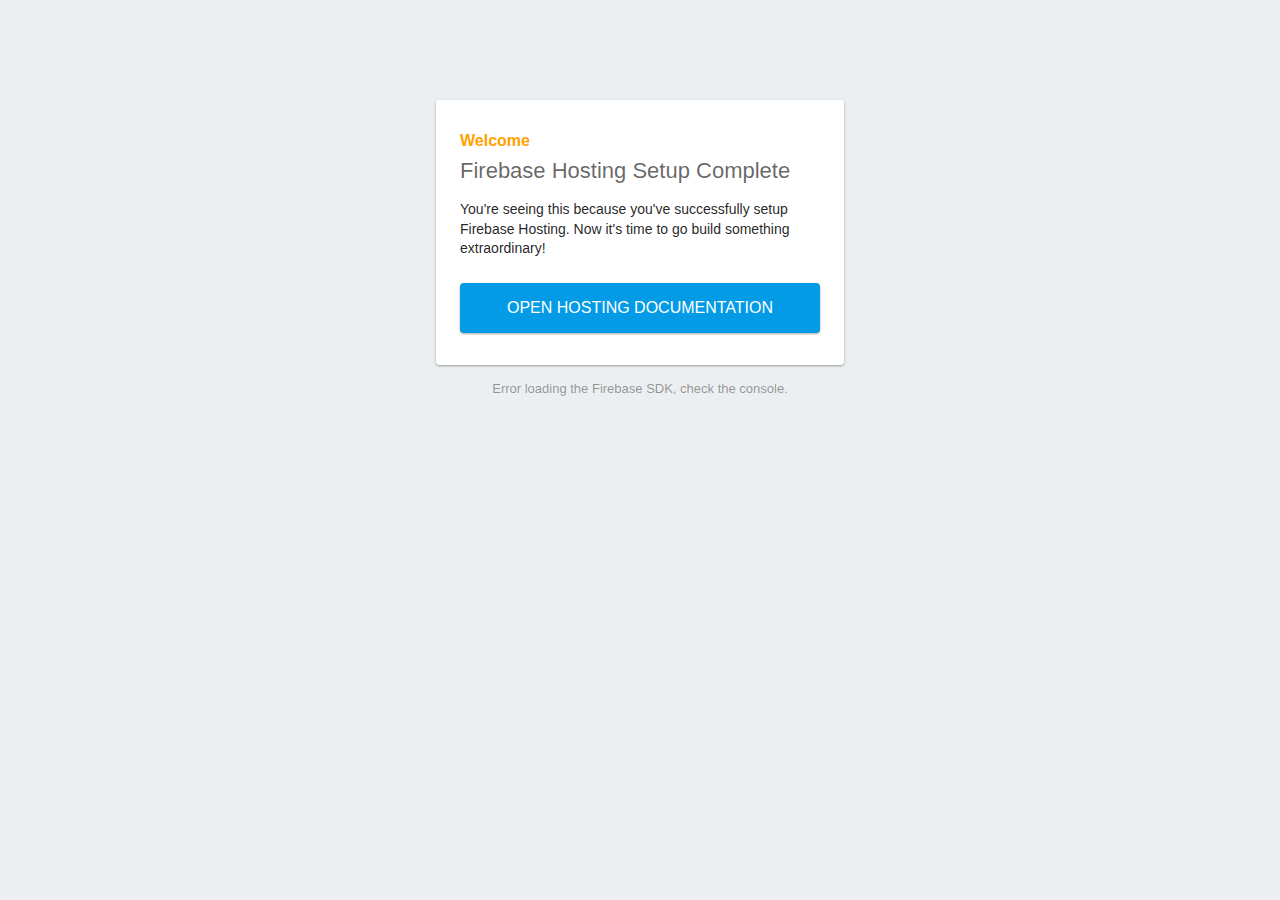
==== public/index.html @ 6ec8d489 "added firebase" ====
<!DOCTYPE html>
<html>
  <head>
    <meta charset="utf-8">
    <meta name="viewport" content="width=device-width, initial-scale=1">
    <title>Welcome to Firebase Hosting</title>

    <!-- update the version number as needed -->
    <script defer src="/__/firebase/5.3.1/firebase-app.js"></script>
    <!-- include only the Firebase features as you need -->
    <script defer src="/__/firebase/5.3.1/firebase-auth.js"></script>
    <script defer src="/__/firebase/5.3.1/firebase-database.js"></script>
    <script defer src="/__/firebase/5.3.1/firebase-messaging.js"></script>
    <script defer src="/__/firebase/5.3.1/firebase-storage.js"></script>
    <!-- initialize the SDK after all desired features are loaded -->
    <script defer src="/__/firebase/init.js"></script>

    <style media="screen">
      body { background: #ECEFF1; color: rgba(0,0,0,0.87); font-family: Roboto, Helvetica, Arial, sans-serif; margin: 0; padding: 0; }
      #message { background: white; max-width: 360px; margin: 100px auto 16px; padding: 32px 24px; border-radius: 3px; }
      #message h2 { color: #ffa100; font-weight: bold; font-size: 16px; margin: 0 0 8px; }
      #message h1 { font-size: 22px; font-weight: 300; color: rgba(0,0,0,0.6); margin: 0 0 16px;}
      #message p { line-height: 140%; margin: 16px 0 24px; font-size: 14px; }
      #message a { display: block; text-align: center; background: #039be5; text-transform: uppercase; text-decoration: none; color: white; padding: 16px; border-radius: 4px; }
      #message, #message a { box-shadow: 0 1px 3px rgba(0,0,0,0.12), 0 1px 2px rgba(0,0,0,0.24); }
      #load { color: rgba(0,0,0,0.4); text-align: center; font-size: 13px; }
      @media (max-width: 600px) {
        body, #message { margin-top: 0; background: white; box-shadow: none; }
        body { border-top: 16px solid #ffa100; }
      }
    </style>
  </head>
  <body>
    <div id="message">
      <h2>Welcome</h2>
      <h1>Firebase Hosting Setup Complete</h1>
      <p>You're seeing this because you've successfully setup Firebase Hosting. Now it's time to go build something extraordinary!</p>
      <a target="_blank" href="https://firebase.google.com/docs/hosting/">Open Hosting Documentation</a>
    </div>
    <p id="load">Firebase SDK Loading&hellip;</p>

    <script>
      document.addEventListener('DOMContentLoaded', function() {
        // // 🔥🔥🔥🔥🔥🔥🔥🔥🔥🔥🔥🔥🔥🔥🔥🔥🔥🔥🔥🔥🔥🔥🔥🔥🔥🔥🔥🔥🔥🔥🔥
        // // The Firebase SDK is initialized and available here!
        //
        // firebase.auth().onAuthStateChanged(user => { });
        // firebase.database().ref('/path/to/ref').on('value', snapshot => { });
        // firebase.messaging().requestPermission().then(() => { });
        // firebase.storage().ref('/path/to/ref').getDownloadURL().then(() => { });
        //
        // // 🔥🔥🔥🔥🔥🔥🔥🔥🔥🔥🔥🔥🔥🔥🔥🔥🔥🔥🔥🔥🔥🔥🔥🔥🔥🔥🔥🔥🔥🔥🔥

        try {
          let app = firebase.app();
          let features = ['auth', 'database', 'messaging', 'storage'].filter(feature => typeof app[feature] === 'function');
          document.getElementById('load').innerHTML = `Firebase SDK loaded with ${features.join(', ')}`;
        } catch (e) {
          console.error(e);
          document.getElementById('load').innerHTML = 'Error loading the Firebase SDK, check the console.';
        }
      });
    </script>
  </body>
</html>
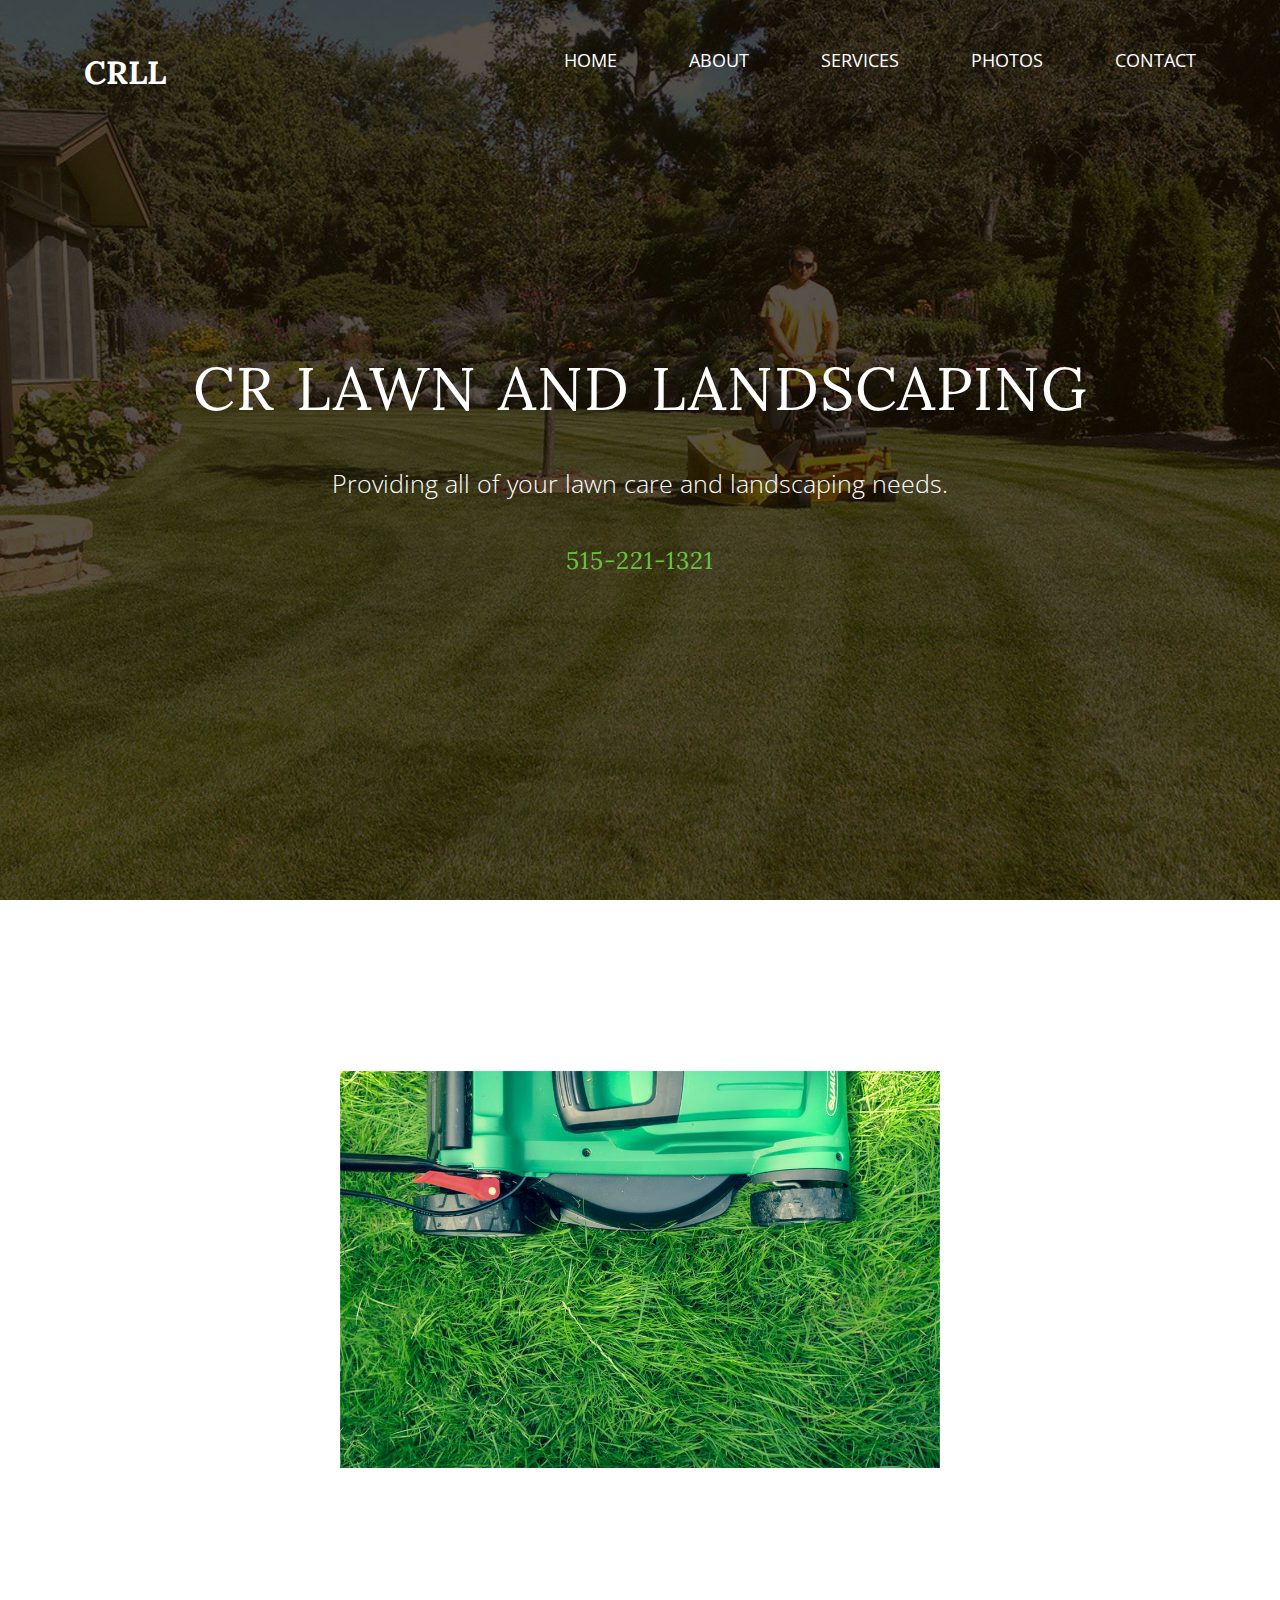
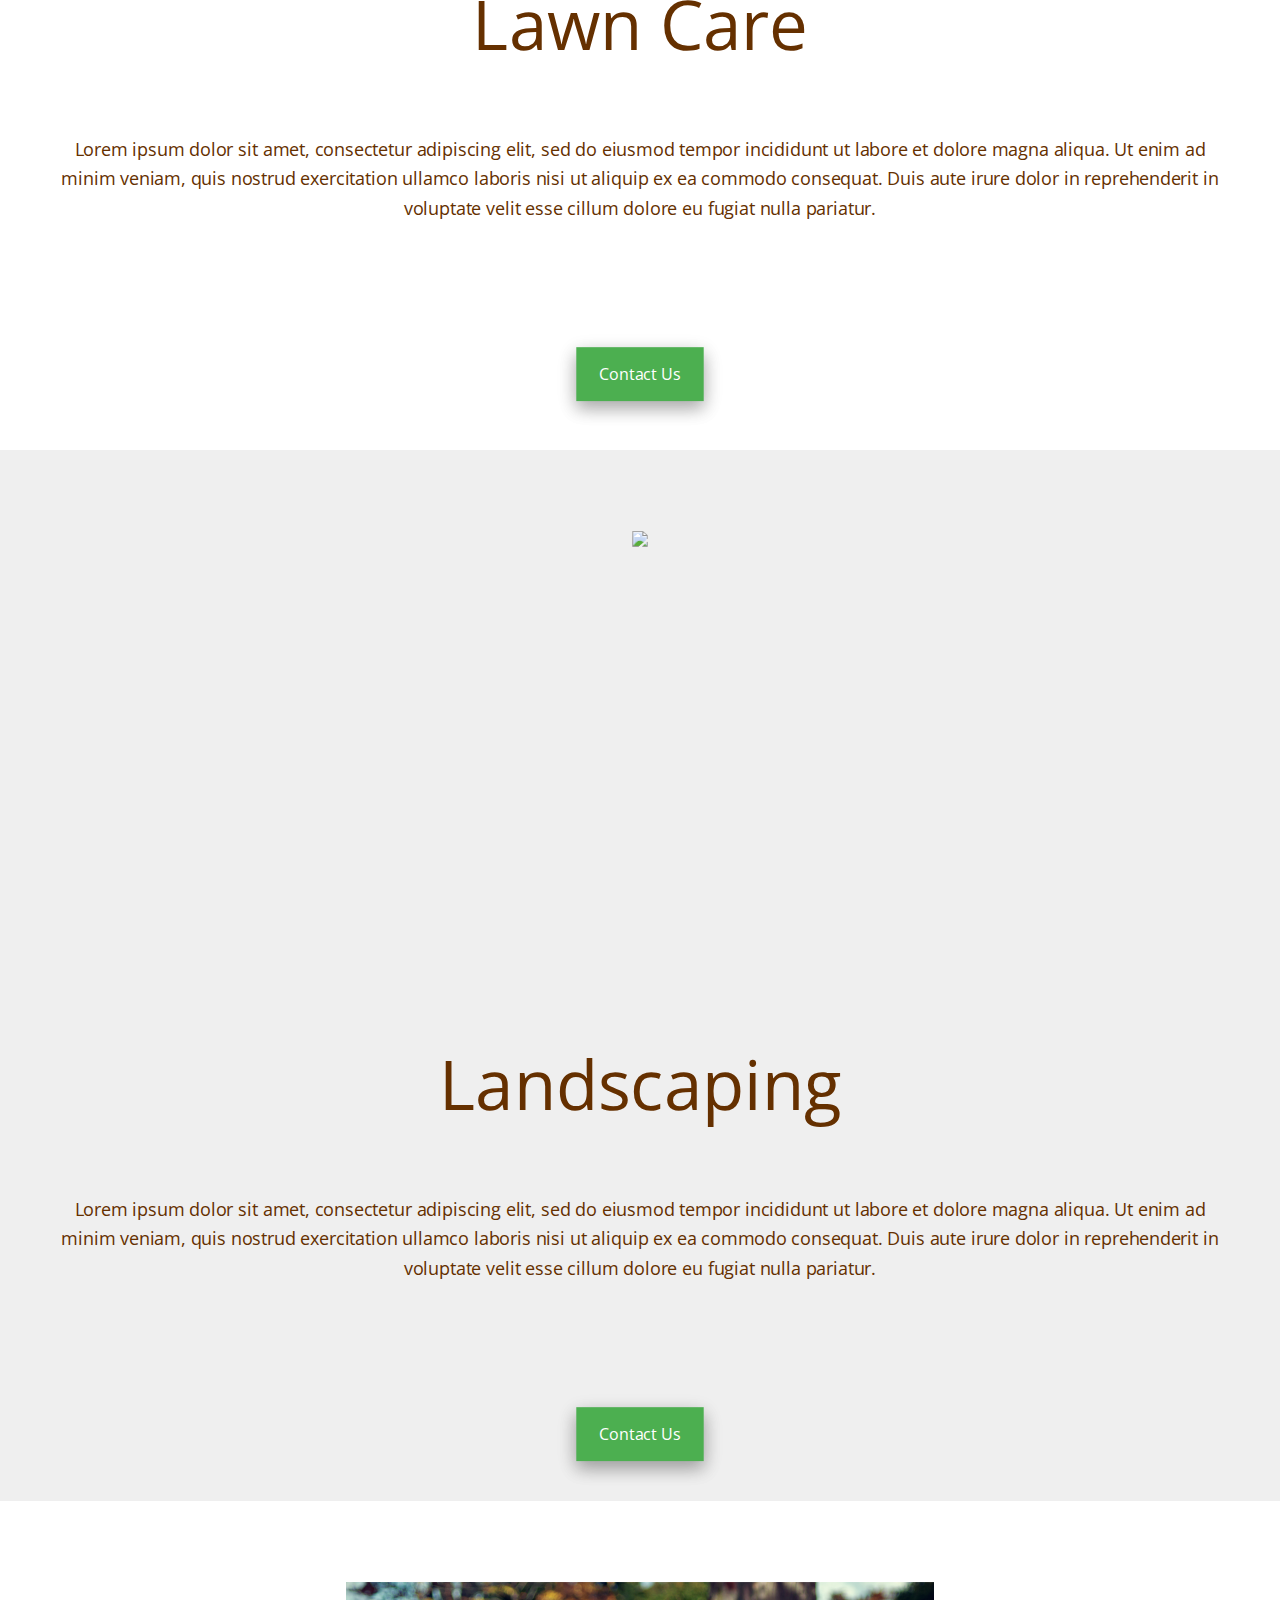
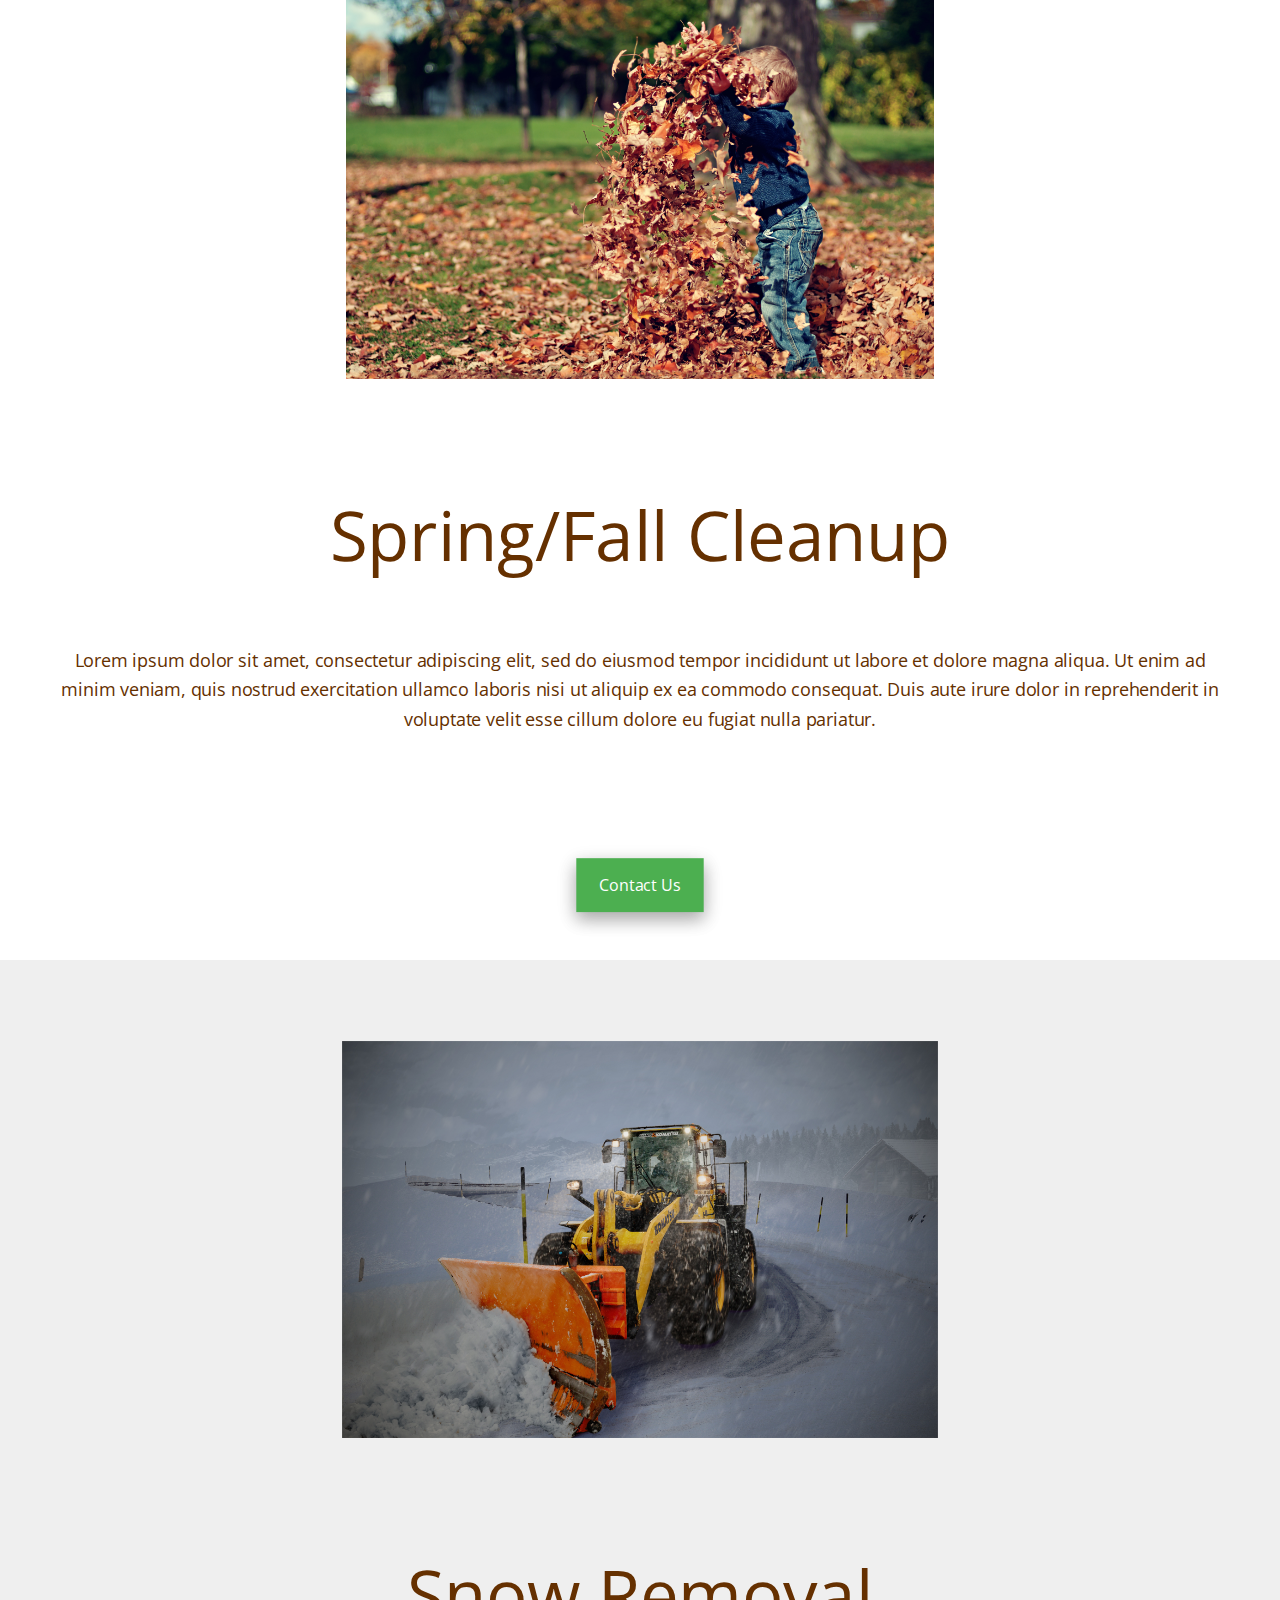
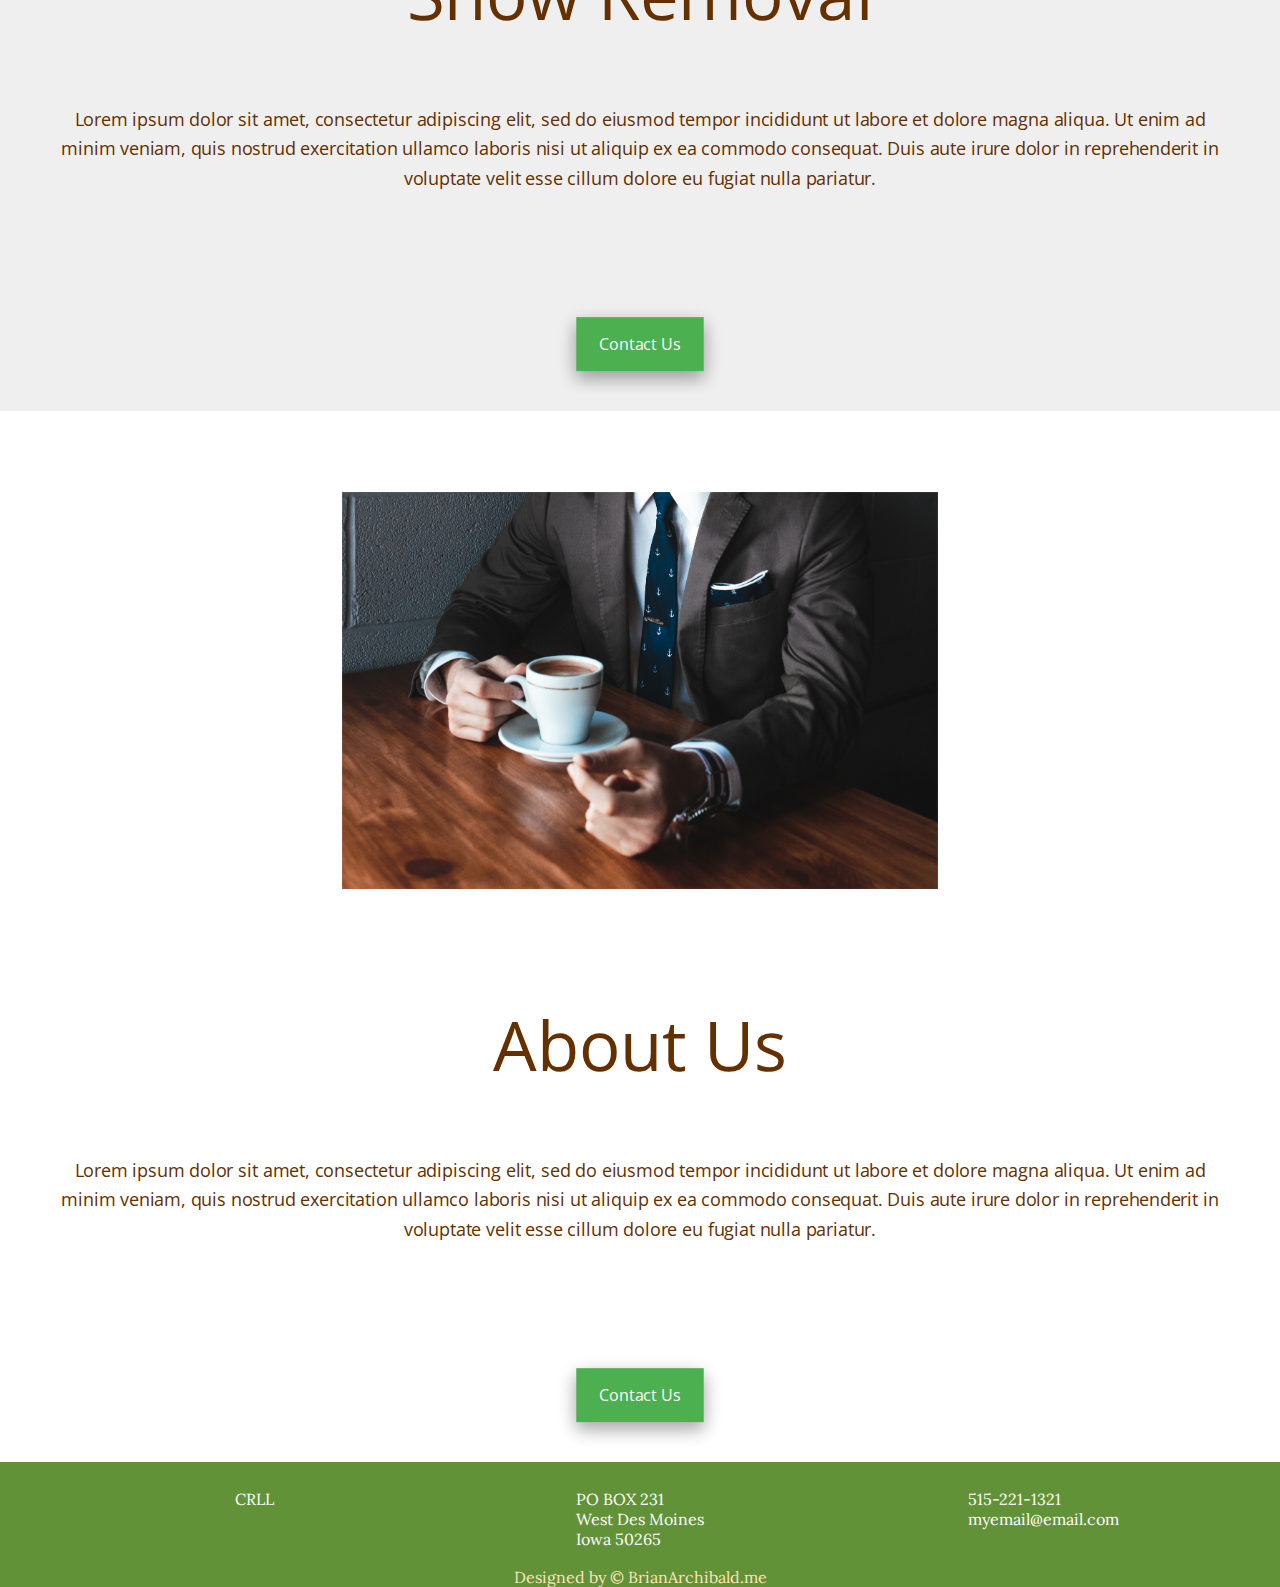
==== commit c012d250: "fixed firebase so now hosted" ====
--- a/public/index.html
+++ b/public/index.html
@@ -1,65 +1,259 @@
 <!DOCTYPE html>
 <html>
-  <head>
-    <meta charset="utf-8">
-    <meta name="viewport" content="width=device-width, initial-scale=1">
-    <title>Welcome to Firebase Hosting</title>
-
-    <!-- update the version number as needed -->
-    <script defer src="/__/firebase/5.3.1/firebase-app.js"></script>
-    <!-- include only the Firebase features as you need -->
-    <script defer src="/__/firebase/5.3.1/firebase-auth.js"></script>
-    <script defer src="/__/firebase/5.3.1/firebase-database.js"></script>
-    <script defer src="/__/firebase/5.3.1/firebase-messaging.js"></script>
-    <script defer src="/__/firebase/5.3.1/firebase-storage.js"></script>
-    <!-- initialize the SDK after all desired features are loaded -->
-    <script defer src="/__/firebase/init.js"></script>
-
-    <style media="screen">
-      body { background: #ECEFF1; color: rgba(0,0,0,0.87); font-family: Roboto, Helvetica, Arial, sans-serif; margin: 0; padding: 0; }
-      #message { background: white; max-width: 360px; margin: 100px auto 16px; padding: 32px 24px; border-radius: 3px; }
-      #message h2 { color: #ffa100; font-weight: bold; font-size: 16px; margin: 0 0 8px; }
-      #message h1 { font-size: 22px; font-weight: 300; color: rgba(0,0,0,0.6); margin: 0 0 16px;}
-      #message p { line-height: 140%; margin: 16px 0 24px; font-size: 14px; }
-      #message a { display: block; text-align: center; background: #039be5; text-transform: uppercase; text-decoration: none; color: white; padding: 16px; border-radius: 4px; }
-      #message, #message a { box-shadow: 0 1px 3px rgba(0,0,0,0.12), 0 1px 2px rgba(0,0,0,0.24); }
-      #load { color: rgba(0,0,0,0.4); text-align: center; font-size: 13px; }
-      @media (max-width: 600px) {
-        body, #message { margin-top: 0; background: white; box-shadow: none; }
-        body { border-top: 16px solid #ffa100; }
-      }
-    </style>
-  </head>
-  <body>
-    <div id="message">
-      <h2>Welcome</h2>
-      <h1>Firebase Hosting Setup Complete</h1>
-      <p>You're seeing this because you've successfully setup Firebase Hosting. Now it's time to go build something extraordinary!</p>
-      <a target="_blank" href="https://firebase.google.com/docs/hosting/">Open Hosting Documentation</a>
-    </div>
-    <p id="load">Firebase SDK Loading&hellip;</p>
-
-    <script>
-      document.addEventListener('DOMContentLoaded', function() {
-        // // 🔥🔥🔥🔥🔥🔥🔥🔥🔥🔥🔥🔥🔥🔥🔥🔥🔥🔥🔥🔥🔥🔥🔥🔥🔥🔥🔥🔥🔥🔥🔥
-        // // The Firebase SDK is initialized and available here!
-        //
-        // firebase.auth().onAuthStateChanged(user => { });
-        // firebase.database().ref('/path/to/ref').on('value', snapshot => { });
-        // firebase.messaging().requestPermission().then(() => { });
-        // firebase.storage().ref('/path/to/ref').getDownloadURL().then(() => { });
-        //
-        // // 🔥🔥🔥🔥🔥🔥🔥🔥🔥🔥🔥🔥🔥🔥🔥🔥🔥🔥🔥🔥🔥🔥🔥🔥🔥🔥🔥🔥🔥🔥🔥
-
-        try {
-          let app = firebase.app();
-          let features = ['auth', 'database', 'messaging', 'storage'].filter(feature => typeof app[feature] === 'function');
-          document.getElementById('load').innerHTML = `Firebase SDK loaded with ${features.join(', ')}`;
-        } catch (e) {
-          console.error(e);
-          document.getElementById('load').innerHTML = 'Error loading the Firebase SDK, check the console.';
-        }
-      });
-    </script>
-  </body>
-</html>
+<head>
+	<meta charset="utf-8">
+	<meta name="viewport" content="width=device-width, initial-scale=1">
+	<title>Lawn Service</title>
+	<link rel="stylesheet" type="text/css" href="lawn.css">
+	<link href="https://fonts.googleapis.com/css?family=Lora|Open+Sans:300,400" rel="stylesheet">
+	<link rel="stylesheet" href="https://use.fontawesome.com/releases/v5.1.0/css/all.css" integrity="sha384-lKuwvrZot6UHsBSfcMvOkWwlCMgc0TaWr+30HWe3a4ltaBwTZhyTEggF5tJv8tbt" crossorigin="anonymous">
+	<script src="https://www.gstatic.com/firebasejs/5.3.1/firebase.js"></script>
+	<script>
+	  // Initialize Firebase
+	  var config = {
+	    apiKey: "AIzaSyAMvGsWB7VP4_h32WB6USJgxxNFpO6At3k",
+	    authDomain: "lawn-894dc.firebaseapp.com",
+	    databaseURL: "https://lawn-894dc.firebaseio.com",
+	    projectId: "lawn-894dc",
+	    storageBucket: "lawn-894dc.appspot.com",
+	    messagingSenderId: "594100367032"
+	  };
+	  firebase.initializeApp(config);
+	</script>
+</head>
+<body>
+	<div id="app">
+		<header class="header" id="header">
+			<nav class="navbar navbar-top" id="navbarTop">
+				<div class="navLogo">
+					<a>
+						<h1 id="nav-logo" class="logo">CRLL</h1>
+					</a>
+				</div>
+				<div class="navList">
+					<ul class="nav-list-top">
+						<li>
+							<a class="nav-active" href="#header">
+								<div class="nav-list-items">HOME</div>
+							</a>
+						</li>
+						<li>
+							<a class="nav-active" href="#about-section">
+								<div class="nav-list-items">ABOUT</div>
+							</a>
+						</li>
+						<li>
+							<a class="nav-active" href="#lawncare-section">
+								<div class="nav-list-items">SERVICES</div>
+							</a>
+						</li>
+						<li>
+							<a class="nav-active" href="gallery.html">
+								<div class="nav-list-items">PHOTOS</div>
+							</a>
+						</li>
+						<li>
+							<a class="nav-active" href="contact-form.html">
+								<div class="nav-list-items">CONTACT</div>
+							</a>
+						</li>
+					</ul>
+				</div>
+
+				<div class="mobile-nav-container">
+					<ul class="mobile-nav-list-bottom">
+						<li class="navLogoBottom">
+							<a class="nav-active " href="#lawncare">
+								<div class="nav-list-items">CR LOGO</div>
+							</a>
+						</li>
+						<a class="mobile-nav-icon">
+							<i class="fa fa-bars" id="menu-icon" aria-hidden="true"></i> 
+						</a>
+				</div>		
+			</nav>     <!-- End of Nav Bar Top -->
+
+			<nav class="mobile-nav" id="mobile-nav">
+				<div class="mobile-menu" id="close-menu">
+					<ul class="mobile-list" id="mobile-list">
+						<li>
+							<a class="nav-active">
+								<div class="nav-list-mobile" class="close-menu">Close Menu</div>
+							</a>
+						</li>
+						<li>
+							<a class="nav-active" href="contact-form.html">
+								<div class="nav-list-mobile" id="mobile-contact" class="close-menu">Contact</div>
+							</a>
+						</li>
+						<li>
+							<a class="nav-active" href="#lawncare-section">
+								<div class="nav-list-mobile" class="close-menu">Lawn Care</div>
+							</a>
+						</li>
+						<li>
+							<a class="nav-active" href="#landscaping-section">
+								<div class="nav-list-mobile" class="close-menu">Landscaping</div>
+							</a>
+						</li>
+						<li>
+							<a class="nav-active" href="#cleanup-section">
+								<div class="nav-list-mobile" class="close-menu">Spring/Fall Cleanup</div>
+							</a>
+						</li>
+						<li>
+							<a class="nav-active" href="#snow-section">
+								<div class="nav-list-mobile" class="close-menu">Snow Removal</div>
+							</a>
+						</li>
+						<li>
+							<a class="nav-active" href="gallery.html">
+								<div class="nav-list-mobile" class="close-menu">Photos</div>
+							</a>
+						</li>
+						<li>
+							<a class="nav-active" href="#about-section">
+								<div class="nav-list-mobile" id="about-mobile" class="close-menu">About</div>
+							</a>
+						</li>	
+					</ul>
+				</div>
+			</nav>    <!--  End of Mobile Nav -->
+
+			<div class="header-text">
+				<h1 class="header-main-text">CR Lawn and Landscaping</h1>
+				<p class="header-additional-text">Providing all of your lawn care and landscaping needs.</p>
+				<p class="header-phone">515-221-1321</p>
+			</div>     <!-- End of Header Text -->
+		</header>      <!--End of header-->
+
+		<section class="lawncare" id="lawncare-section">
+			<div class="section-container" id="lawncare-section">
+				<div class="section-img">
+					<img id="lawncare-photo" src="mower.jpg">
+				</div>
+				<div class="section-text">
+					<h1 class="section-header">
+					Lawn Care
+					</h1>
+					<p class="section-main-text">
+					Lorem ipsum dolor sit amet, consectetur adipiscing elit, sed do eiusmod tempor incididunt ut labore et dolore magna aliqua. Ut enim ad minim veniam, quis nostrud exercitation ullamco laboris nisi ut aliquip ex ea commodo consequat. Duis aute irure dolor in reprehenderit in voluptate velit esse cillum dolore eu fugiat nulla pariatur. 
+					</p>
+				</div>
+				<div class="button-container">
+					<a class="contact-button" href="contact-form.html">
+					<button class="contact">Contact Us</button>
+					</a>
+				</div>
+			</div>
+		</section>    <!-- End of Lawn Care Section -->
+
+		<section class="landscaping" id="landscaping-section">
+			<div class="section-container">
+				<div class="section-img">
+					<img id="landscaping-photo" src="landscape.jpg">
+				</div>
+				<div class="section-text">
+					<h1 class="section-header">
+						Landscaping
+					</h1>
+					<p class="section-main-text">
+						Lorem ipsum dolor sit amet, consectetur adipiscing elit, sed do eiusmod tempor incididunt ut labore et dolore magna aliqua. Ut enim ad minim veniam, quis nostrud exercitation ullamco laboris nisi ut aliquip ex ea commodo consequat. Duis aute irure dolor in reprehenderit in voluptate velit esse cillum dolore eu fugiat nulla pariatur. 
+					</p>
+				</div>
+				<div class="button-container">
+					<a class="contact-button" href="contact-form.html">
+					<button class="contact">Contact Us</button>
+					</a>
+				</div>
+			</div>
+		</section>  <!-- End of Landscaping Section -->
+
+		<section class="cleanup" id="cleanup-section">
+			<div class="section-container" id="cleanup-container">
+				<div class="section-img">
+					<img id="cleanup-photo" src="leaves.jpg">
+				</div>
+				<div class="section-text">
+					<h1 class="section-header">
+						Spring/Fall Cleanup
+					</h1>
+					<p class="section-main-text">
+						Lorem ipsum dolor sit amet, consectetur adipiscing elit, sed do eiusmod tempor incididunt ut labore et dolore magna aliqua. Ut enim ad minim veniam, quis nostrud exercitation ullamco laboris nisi ut aliquip ex ea commodo consequat. Duis aute irure dolor in reprehenderit in voluptate velit esse cillum dolore eu fugiat nulla pariatur. 
+					</p>
+				</div>
+				<div class="button-container">
+					<a class="contact-button" href="contact-form.html">
+					<button class="contact">Contact Us</button>
+					</a>
+				</div>
+			</div>
+		</section>  <!-- End of Clean Up Section -->
+
+		<section class="snowremoval" id="snow-section">
+			<div class="section-container">
+				<div class="section-img">
+					<img id="snow-photo" src="snow.jpg">
+				</div>
+				<div class="section-text">
+					<h1 class="section-header">
+						Snow Removal
+					</h1>
+					<p class="section-main-text">
+						Lorem ipsum dolor sit amet, consectetur adipiscing elit, sed do eiusmod tempor incididunt ut labore et dolore magna aliqua. Ut enim ad minim veniam, quis nostrud exercitation ullamco laboris nisi ut aliquip ex ea commodo consequat. Duis aute irure dolor in reprehenderit in voluptate velit esse cillum dolore eu fugiat nulla pariatur. 
+					</p>
+				</div>
+				<div class="button-container">
+					<a class="contact-button" href="contact-form.html">
+					<button class="contact">Contact Us</button>
+					</a>
+				</div>
+			</div>
+		</section>  <!-- End of Snow Removal Section -->
+
+		<section class="about" id="about-section">
+			<div class="section-container" id="about-container">
+				<div class="section-img">
+					<img id="about-photo" src="owner.jpg">
+				</div>
+				<div class="section-text">
+					<h1 class="section-header">
+						About Us
+					</h1>
+					<p class="section-main-text">
+						Lorem ipsum dolor sit amet, consectetur adipiscing elit, sed do eiusmod tempor incididunt ut labore et dolore magna aliqua. Ut enim ad minim veniam, quis nostrud exercitation ullamco laboris nisi ut aliquip ex ea commodo consequat. Duis aute irure dolor in reprehenderit in voluptate velit esse cillum dolore eu fugiat nulla pariatur. 
+					</p>
+				</div>
+				<div class="button-container">
+					<a class="contact-button" href="contact-form.html">
+					<button class="contact">Contact Us</button>
+					</a>
+				</div>
+			</div>
+		</section>  <!-- End of Contact Section -->
+
+		<footer>
+			<div class="footer">
+				<div class="footer-contact-logo">
+					<div class="logo">CRLL
+					</div>
+					<div class="footer-address">
+						<li>PO BOX 231<br> West Des Moines<br> Iowa 50265</li>
+					</div>
+					<div class="footer-other-contact">
+						<li class="footer-phone">515-221-1321</li>
+						<li class="footer-email">myemail@email.com</li>
+				        <li>
+				          <i class="fab fa-facebook-f"></i>
+				        </li>    
+					</div>
+				</div>
+					<a class="footer-copyright" href="http://www.brianarchibald.me">
+						<div class="copyright">Designed by &copy; BrianArchibald.me</div>
+					</a>
+			</div>
+		</footer>
+	</div> <!-- End of Div Id App -->
+	<script type="text/javascript" src="lawn.js"></script>
+</body>
+</html>--- a/public/lawn.css
+++ b/public/lawn.css
@@ -0,0 +1,545 @@
+* {
+	font-family: Open Sans, sans-serif;
+	box-sizing: border-box;
+}
+body {
+	margin: 0;
+}
+html,body{
+	min-height:100%;
+	min-width: 100%;
+}
+a {
+	text-decoration: none;
+}
+
+/*  Header Section  */
+
+.header {	
+	background-image: linear-gradient(rgba(0, 0, 0, 0.1), rgba(0, 0, 0, 0.1)), url(hero.jpg);
+	background-size: cover;
+	background-position: center;
+	background-attachment: fixed;
+	height: 100vh;
+	color: white;
+	display: flex;
+	flex-direction: column;
+	justify-content: space-around;
+	align-items: center;
+}
+.header-text {
+	margin-top: -75vh;
+}
+.header-main-text {
+	font-size: 60px;
+	font-weight: 200;
+	text-align: center;
+	text-transform: uppercase;
+	letter-spacing: 1px;
+	word-spacing: 4px;
+	font-family: 'Lora', serif;	
+}
+.header-additional-text {
+	font-size: 25px;
+	font-weight: 200;
+	text-align: center;
+    margin-bottom: 20vh;
+}
+.header-phone {
+	text-align: center;
+	font-family: 'Lora', serif;
+	font-size: 1.5em;
+	margin-top: -15vh;
+	color: #68c440;
+	letter-spacing: 1px;
+}
+
+/* Top Nav Bar  */
+
+.navbar-top {
+	display: grid;
+	grid-template-columns: 2fr 1fr;
+	top: -30vh;
+	padding: 0 3em;
+	margin: 0;
+	z-index: 100;
+	width: 100%;
+	position: relative;
+	transition: all 1s;
+}
+.nav-list-top {
+	list-style-type: none;
+	display: grid;
+	grid-template-columns: 1fr 1fr 1fr 1fr 1fr;
+	justify-items: center;
+	padding: 0;
+	font-size: 1.1em;
+}
+.nav-list-top li {
+	margin: 0 4vh;
+}
+.nav-list-top a {
+	color: white;
+}
+.navtop-hide {
+	visibility: hidden;
+	transition: all 1s;
+}
+.nav-sticky-v2 {
+	display: grid;
+	grid-template-columns: 2fr 1fr;
+	background-color: #629238;
+	position: fixed;
+	top: 0;	
+	margin: 0;
+	z-index: 100;
+	width: 100%;
+	box-shadow: 0px 3px 6px 0px rgba(50, 50, 50, 0.39);
+}
+
+/* Mobile Nav Pop Up  */
+
+.mobile-nav {
+	display: none;
+	position: fixed;
+	width: 100%;
+	top: 0px;
+	z-index: 100;
+}
+.mobile-list {
+	background: #629238;
+	padding-top: 0px;
+	z-index: 100;
+    margin: 0px;
+    list-style-type: none;
+    font-family: Open Sans, sans-serif;
+    text-transform: uppercase;
+    font-weight: 500;
+    letter-spacing: 1px;
+    text-align: center;
+    opacity: .85;
+}
+.nav-list-mobile {
+	text-decoration: none;
+	color: white;
+	padding: 8px 0px;
+    font-size: 16px;
+    border-bottom: solid 1px rgb(255, 255, 255, 0.85);
+    margin-left: -6vh;
+}
+#about-mobile {
+	border-bottom: none;
+}
+
+/*  Bottom Nav Bar  */
+
+.navbar-bottom {
+	top: 0;
+	margin: 0;
+	z-index: 1000;
+	width: 100%;
+	transition: all 1s;
+	background-color: #629238;
+}
+.navLogoBottom {
+	max-width: 0;
+	overflow: hidden;
+	background-color: #4f792a;
+	justify-content: center;
+	display: none;
+	transition: all .5s;
+}
+.nav-logo, .logo {
+	font-family: 'Lora', serif;
+	color: white;
+	margin-left: 4vh;
+}
+.nav-list-bottom {
+	list-style-type: none;
+	margin: 0;
+  	padding: 1em 2em 1em 0;
+  	list-style: none;
+  	display:flex;	
+	font-size: 1.2em;
+	transition: all .5s;
+}
+.nav-list-bottom li {
+  flex: 1;
+  text-align: center;
+  display: flex;
+  justify-content: center;
+  align-items: center;
+}
+.nav-list-bottom a {
+	color: white;
+}
+.bottom-nav-fixed .navbar-bottom {
+	position: fixed;
+	width: 100%;
+	box-shadow: 0 3px rgba(0,0,0,0.1);
+}
+.bottom-nav-fixed .navLogoBottom {
+	max-width: 200px;
+	font-weight: 600;
+  	font-size: 30px;
+  	display: inline-block;
+}
+
+/* Mobile Nav Icon */
+
+.mobile-nav-icon {
+	cursor: pointer;
+	margin-top: 1vh;	
+}
+#menu-icon {
+	font-size: 3vh;
+	color: white;
+}
+.mobile-nav-container {
+	display: none;
+}
+.mobile-nav-list-bottom {
+	display: flex;
+	flex-direction: row;
+	justify-content: space-around;
+}
+.contact-button {
+	cursor: pointer;
+}
+
+/* Section Container  */
+
+.lawncare {
+	width: 100%;
+}
+.section-container 	{
+	margin: 10em 4em;
+	display: grid;
+	grid-gap: 4em;
+	grid-template-columns: 1fr 1fr;
+	transform: scale(0.98);
+	transition: transform 0.5s;
+}
+#cleanup-container, #about-container {
+	margin-top: 0;
+}
+.section-text {
+	display: grid;
+}
+.bottom-nav-fixed .section-container {
+	transform: scale(1);
+}
+.section-container img {
+	height: 45vh;
+	display: grid;
+	align-self: center;
+	padding: 2em 4em 2em 0;
+}
+.section-header {
+	font-size: 70px;
+	color: #653000;
+	font-weight: 400;
+}
+.section-main-text {
+	font-size: 16px;
+	color: #653000;
+	line-height: 30px;
+}
+
+/* Landscaping Section  */
+
+#landscaping-section {
+	background-color: #efefef;
+	margin-top: -9vh;
+}
+
+/* Snow Removal */
+
+.snowremoval {
+	background-color: #efefef;
+	margin-top: -9vh;
+}
+
+/* Buttons */
+
+button {
+	width: 130px;
+	height: 55px;
+	background-color: #4CAF50;
+    border: none;
+    color: white;
+    padding: 15px 22px;
+    text-align: center;
+    text-decoration: none;
+    display: inline-block;
+    font-size: 16px;
+    margin-bottom: 30px;
+    box-shadow: 0 8px 16px 0 rgba(0,0,0,0.2), 0 6px 20px 0 rgba(0,0,0,0.19);
+}
+button:hover {
+	box-shadow: 0 12px 16px 0 rgba(0,0,0,0.24), 0 17px 50px 0 rgba(0,0,0,0.19);
+	background-color: #59d15d;
+	cursor: pointer;
+}
+
+/* Footer  */
+
+.footer {
+	background-color: #629238;
+}
+.footer-address li {
+	list-style: none;
+	font-family: 'Lora', serif;
+}
+.footer-other-contact li {
+	list-style: none;
+	font-family: 'Lora', serif;
+}
+.footer-contact-logo {
+	display: grid;
+	grid-template-columns: 1fr 1fr 1fr;
+	grid-gap: 20px;
+	justify-items: center;
+	padding: 3vh 5vh 0 5vh;
+	color: white;
+}
+.copyright {
+	text-align: center;
+	padding-top: 2vh;
+	color: #ffe3bc;
+	font-family: 'Lora', serif;
+}
+
+/*  Image Gallery   */
+.gallery-body {
+	background-color: #efefef;
+}
+.gallery-header {
+	color: #653000;
+	text-align: center;
+	font-size: 50px;
+	font-family: Open Sans;
+}
+.gallery-container {
+	margin: 10vh 5vh;
+}
+.gallery-buttons {
+	display: flex;
+	flex-direction: row;
+	justify-content: space-around;
+}
+.gallery-row {
+  display: flex;
+  flex-wrap: wrap;
+  justify-content: center;
+  overflow: hidden;
+}
+.gallery-photo {
+	width: 100%;
+}
+
+/* Create four equal columns that sits next to each other */
+
+.gallery-column {
+  flex: 25%;
+  max-width: 25%; 
+  overflow: hidden;
+}
+.gallery-column img {
+  vertical-align: middle;
+}
+
+/* Contact Form  */
+
+.form-body {
+	background-color: #efefef ;
+	background-size: cover;
+	background-position: center;
+	background-attachment: fixed;
+	margin: 0;
+}
+.form-container {
+	display: grid;
+	grid-template-columns: 0.8fr 1fr;
+	justify-content: center;
+	margin: 20vh 7vh;	
+	grid-gap: 10px;
+}
+.form-text {
+	color: #653000;
+	margin-left: 2vh;
+}
+.pure-group {
+	border: none;
+	display: grid;
+	grid-template-rows: 1fr;
+	color: #653000;
+}
+.form-details {
+	margin-right: 3vw;
+}
+.form-title {
+	font-size: 28px;
+	color: #653000;
+	text-align: center;	
+}
+.other-contact, .contact-address {
+	text-align: center;
+}
+#contact-us {
+	margin-left: 3vw;
+}
+label {
+	margin-bottom: 2vh;
+}
+aside {
+	padding-left: 12px;
+}
+#message {
+	max-width: 75vh;
+}
+.pure-button {
+	margin-left: 2vh;
+	margin-top: 2vh;
+}
+.contact-address {
+	list-style-type: none;
+	color: #653000;
+	line-height: 1.5em;
+	margin-bottom: 10vh;
+}
+.other-contact {
+	list-style-type: none;
+ 	color: #653000;
+ 	line-height: 1.8em;
+}
+.contact-phone {
+	font-size: 1.25em;
+	margin-bottom: 1vh;
+	font-weight: bold;
+}
+
+/* Media Responsive Layout */
+
+@media screen and (max-width: 1339px) {  /*iPad in landscape mode has 1024px */
+	.section-container {
+		display: flex;
+		flex-direction: column;
+		align-items: center;
+		margin: 10vh 4vh 0 4vh;
+	}
+	.section-container img {
+		padding: 0;
+	}
+	.section-header {
+		text-align: center;
+	}
+	.section-img {
+		padding-top: 8vh;
+	}
+	.section-main-text {
+		font-size: 18px;
+		text-align: center;
+		padding-bottom: 5vh;
+	}
+	button {
+		justify-self: center;
+	}
+
+@media screen and (max-width: 1078px) {  /*iPad in landscape mode has 1024px */	
+	.section-img {
+	justify-self: center;
+	}
+	.navList {
+  	display: none;
+  	}
+  .mobile-nav-container {
+	display: inline-block;
+	}
+}
+
+@media screen and (max-width: 891px) {
+  .gallery-column {
+    flex: 50%;  
+    max-width: 50%;
+  }
+  .section-container img {
+  	width: 50vh;
+    height: auto;
+  }
+  .section-header {
+  	font-size: 50px;
+  	margin-top: 4vh;
+  	margin-bottom: 0;
+  }
+  .form-container {
+  	display: flex;
+  	flex-wrap: wrap;
+  }
+  .form-title {
+  	margin-right: 0;
+  }
+  #contact-us {
+	margin-left: 4vw;
+	}
+	.header-text {
+    margin-top: -80vh;
+	}
+}
+
+@media screen and (max-width: 600px) {
+  .gallery-column {
+    flex: 100%;
+    max-width: 100%;
+  }
+  .section-img {
+    padding-top: 0;
+   }
+   #lawncare-section{
+   	padding-top: 8vh;
+   }
+   .section-container img {
+    width: 38vh;
+    height: auto;
+	}
+	#contact-us {
+	margin-left: 5vw;
+	}
+}
+
+@media screen and (max-width: 500px) {
+	.section-container img {
+    width: 30vh;
+    height: auto;
+	}
+}
+
+@media screen and (max-width: 441px) {
+  .section-container img {
+  	width: 22vh;
+    height: auto;
+  }
+  .header-main-text {
+  	font-size: 3em;
+    font-weight: 300;
+    text-align: center;
+    text-transform: uppercase;
+    letter-spacing: 1px;
+    word-spacing: 3px;
+  }
+  #message {
+  	width: 35vh;
+  }
+  .footer-address {
+  	display: none;
+  }
+}
+
+  @media screen and (max-width: 357px) {
+  	#contact-us {
+	margin-left: 7vw;
+	}
+	.header-main-text {
+    font-size: 2.5em;
+	}
+  }